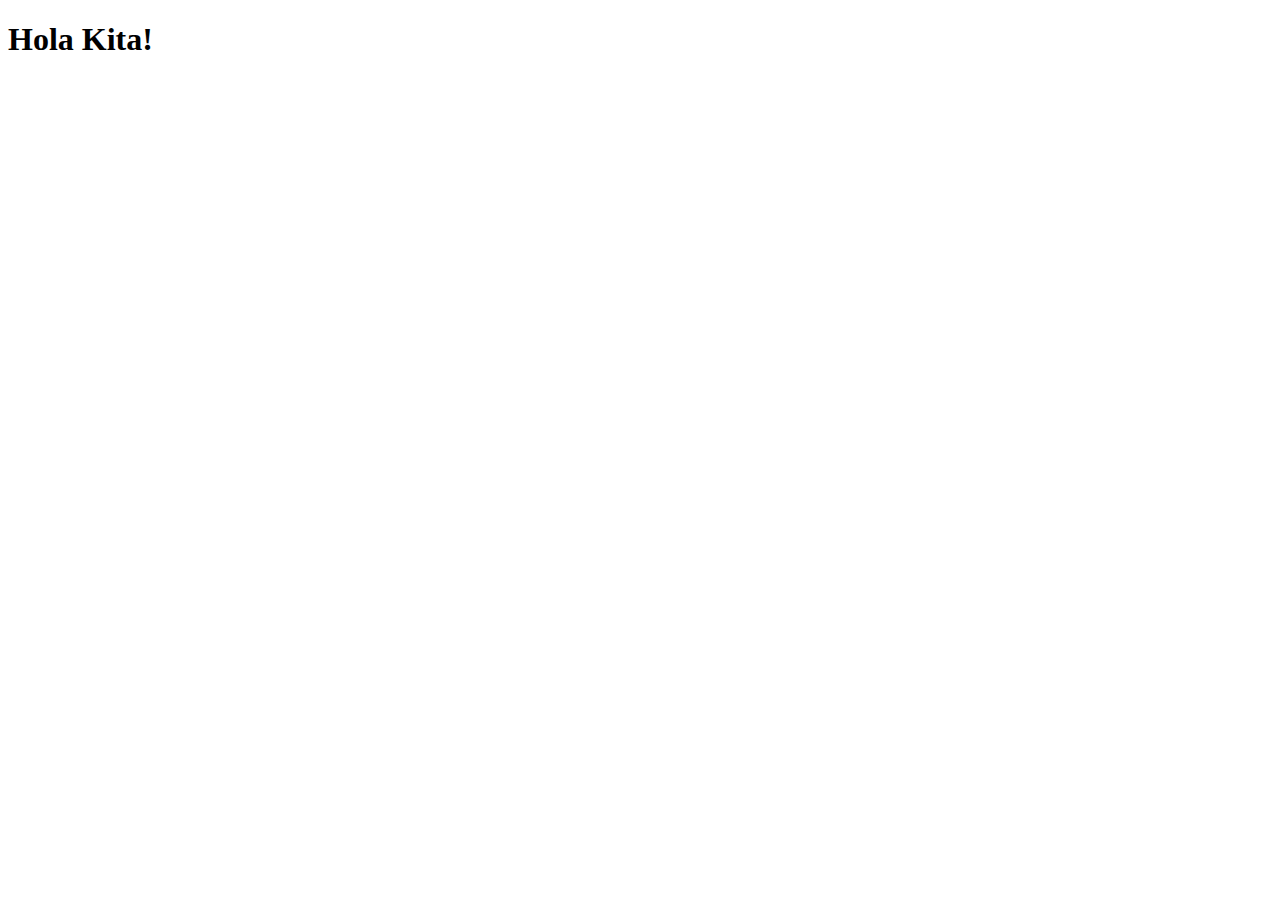
==== index.html @ 29c372cc "[Create] Web Kita" ====
<!DOCTYPE html>
<html lang="en">
<head>
    <meta charset="UTF-8">
    <meta name="viewport" content="width=device-width, initial-scale=1.0">
    <title>Document</title>
    <link rel="stylesheet" href="CSS/styles.css">
    <link rel="script" href="JS/script.js">
</head>
<body>
    <h1>Hola Kita!</h1>
</body>
</html>
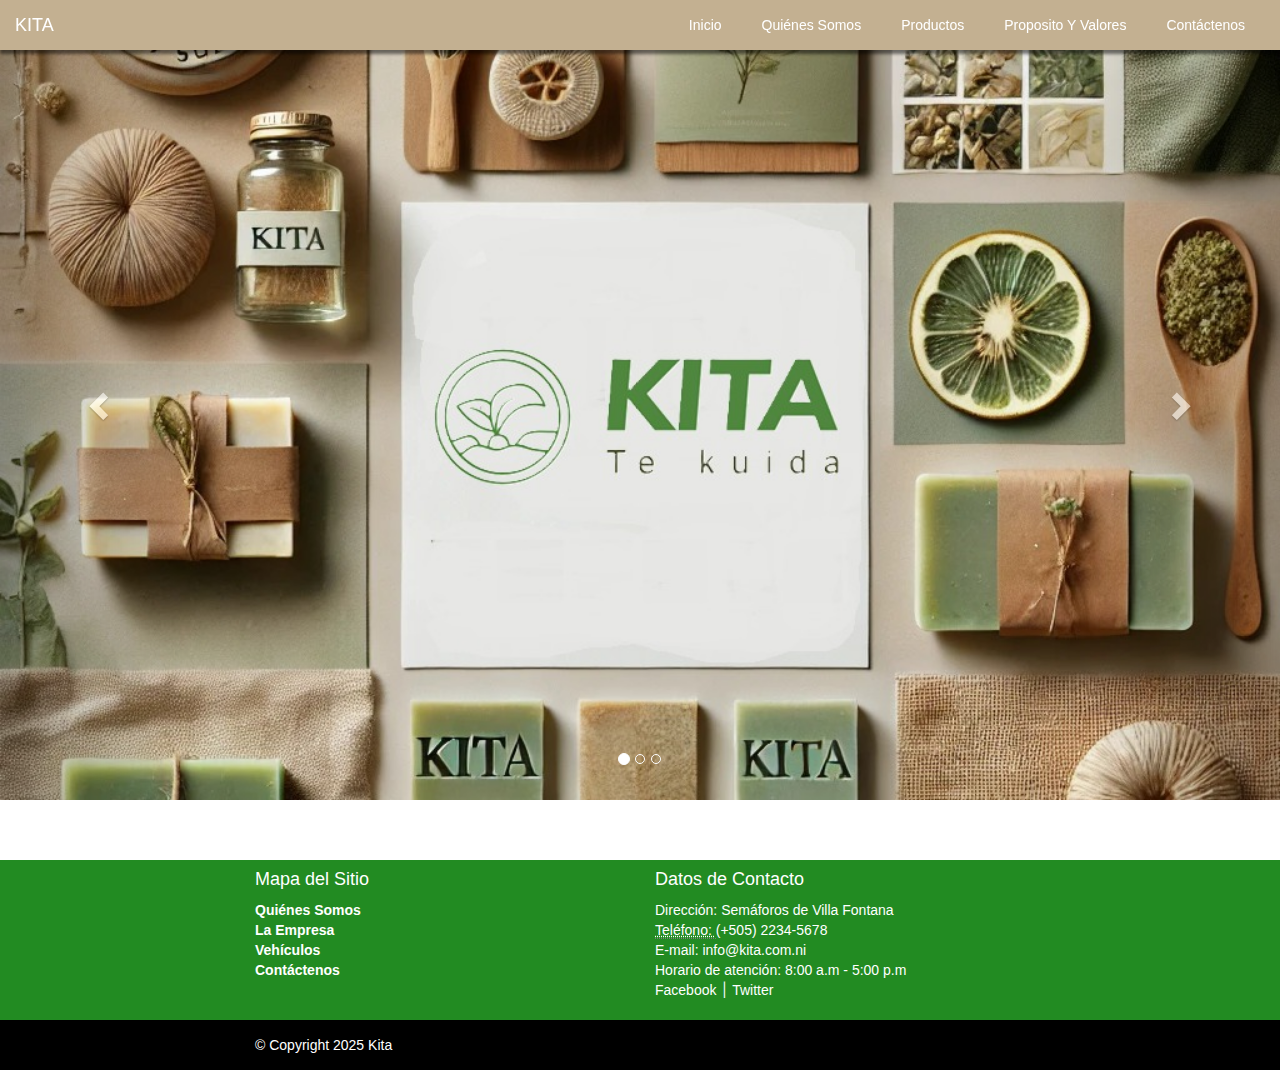
==== commit ad15d1a6: "Update index.html" ====
--- a/index.html
+++ b/index.html
@@ -1,13 +1,142 @@
 <!DOCTYPE html>
 <html lang="en">
-<head>
-    <meta charset="UTF-8">
-    <meta name="viewport" content="width=device-width, initial-scale=1.0">
-    <title>Document</title>
-    <link rel="stylesheet" href="CSS/styles.css">
-    <link rel="script" href="JS/script.js">
+  <head>
+    <meta charset="utf-8">
+	<meta http-equiv="X-UA-Compatible" content="IE=edge">
+	<meta name="viewport" content="width=device-width, initial-scale=1">
+    <title>KITA Te Cuida</title>
+    <!-- Bootstrap --> 
+	<link href="css/bootstrap.css" rel="stylesheet">
+	<link href="css/stilo.css" rel="stylesheet" type="text/css">
+    <link href="js/mai.js" rel="stylesheet"> 
 </head>
-<body>
-    <h1>Hola Kita!</h1>
+<body>	  
+<!-- INICIO DEL MENU DE NAVEGACIÓN -->
+<nav class="navbar navbar-default menu-fixed">
+	       <div class="container-fluid">
+                <!-- Brand and toggle get grouped for better mobile display -->
+                <div class="navbar-header">
+	               <button type="button" class="navbar-toggle collapsed" data-toggle="collapse" data-target="#defaultNavbar1" aria-expanded="false">
+				        <span class="sr-only">Toggle navigation</span>
+				        <span class="icon-bar"></span>
+				        <span class="icon-bar"></span>
+				        <span class="icon-bar"></span>
+                    </button>
+                    <a href="index.html" class="navbar-brand">KITA</a>
+			     </div>
+                 <!-- Collect the nav links, forms, and other content for toggling -->
+	             <div class="collapse navbar-collapse" id="defaultNavbar1">
+			         <ul class="nav navbar-nav navbar-right">
+	                  <!--  <li class="active"><a href="index.html">Inicio<span class="sr-only">(current)</span></a></li>-->
+                        <li><a href="index.html">Inicio</a></li>
+	                   <li><a href="QuienesSomos.html">Quiénes Somos</a></li>
+                       <li><a href="Productos.html">Productos</a></li>
+			           <li><a href="PropositoYValores.html">Proposito Y Valores</a></li>
+			           <li><a href="Contactenos.html">Contáctenos</a></li>
+			           <!--  <li><a href="admin.html">Administrador</a></li>  -->
+			         </ul>
+                </div>
+            </div>
+        </nav>
+<!-- FIN DEL MENÚ DE NAVEGACIÓN -->
+
+<!--INICIO DEL SLIDER DEL BANNER-->	
+<div id="carousel1" class="carousel slide" data-ride="carousel" >
+    <ol class="carousel-indicators">
+      <li data-target="#carousel1" data-slide-to="0" class="active"></li>
+      <li data-target="#carousel1" data-slide-to="1"></li>
+      <li data-target="#carousel1" data-slide-to="2"></li>
+    </ol>
+      
+    <div class="carousel-inner" role="listbox">
+      <div class="item active">
+        <img src="Images/pic.jpg" alt="First slide image" width="40%" height="40%" class="center-block">
+        <div class="carousel-caption">
+          <h3></h3>
+          <p></p>
+        </div>
+      </div>
+        
+      <div class="item">
+        <img src="Images/pic1.jpg" alt="Second slide image" width="40%" height="40%" class="center-block">
+        <div class="carousel-caption">
+          <h3></h3>
+          <p></p>
+        </div>
+      </div>
+        
+      <div class="item">
+        <img src="Images/pic4.png" alt="Third slide image" width="40%" height="40%" class="center-block">
+        <div class="carousel-caption">
+          <h3></h3>
+          <p></p>
+        </div>
+      </div>
+        
+    </div>
+      
+    <a class="left carousel-control" href="#carousel1" role="button" data-slide="prev"><span class="glyphicon glyphicon-chevron-left" aria-hidden="true"></span><span class="sr-only">Previous</span>
+    </a><a class="right carousel-control" href="#carousel1" role="button" data-slide="next">
+    <span class="glyphicon glyphicon-chevron-right" aria-hidden="true"></span>
+    <span class="sr-only">Next</span></a>
+  </div>
+  <!--FIN DEL SLIDER DEL BANNER-->
+
+<!--CONTENIDO DE LA PÁGINA-->
+    
+
+
+
+    
+<!-- INICIO PIE DE PÁGINA -->
+<footer>
+	       <!--Sección 01-->
+	       <section class="pie01">
+	           <div class="container">
+		          <div class="row" text align="left"> <!--Inicio de la 1ra Fila-->
+			         <!--Mapa del Sitio-->
+			         <div class="col-md-6">
+				        <h4>Mapa del Sitio</h4>
+				        <dl>
+					       <dl>
+						     <!-- <dt><a href="index.html">Inicio</a></dt>-->
+						      <dt><a href="quienessomos.html">Quiénes Somos</a></dt>
+						      <dt><a href="PropositoYValores.html">La Empresa</a></dt>
+						      <dt><a href="vehiculos.html">Vehículos</a></dt>
+						      <dt><a href="contactenos.html">Contáctenos</a></dt>
+					       </dl>
+				        </dl>
+			         </div>
+			         <!--Datos de Contactos-->
+			         <div class="col-md-6">
+				        <h4>Datos de Contacto</h4>
+				        <address>
+				            Dirección: Semáforos de Villa Fontana<br> 
+				            <abbr title="phone">Teléfono: </abbr>(+505) 2234-5678<br> 
+				            E-mail:<a href="mailto:info@kia.com.ni"> info@kita.com.ni</a><br> 
+				            Horario de atención: 8:00 a.m - 5:00 p.m<br> 
+                            Facebook ׀ Twitter 
+				        </address>
+			         </div>
+		          </div><!--Cierre de la Fila-->
+		      </div>
+	       </section>
+	
+	       <!--Sección 02-->
+	       <section class="pie02">
+	           <div class="container">
+			     &copy; Copyright 2025 Kita	
+		       </div>
+	       </section>
+</footer>
+<!-- FIN PIE DE PÁGINA -->
+
+
+    <!-- jQuery (necessary for Bootstrap's JavaScript plugins) --> 
+    <script src="js/jquery-1.11.3.min.js"></script>
+
+    <!-- Include all compiled plugins (below), or include individual files as needed --> 
+    <script src="js/bootstrap.js"></script>
+
 </body>
-</html>+</html>
--- a/css/stilo.css
+++ b/css/stilo.css
@@ -0,0 +1,178 @@
+﻿@charset "utf-8";
+/* CSS Document */
+
+/*CONTENIDO DEL TEXTO TRANSPARENTE*/
+/*.carousel-caption {
+	background-color: rgba(0,0,0,0.5);
+	margin-top: 0;
+	
+}
+
+@media only screen and (max-width:750px){
+	.carousel-caption {
+	display: none;
+	background-color: transparent;
+}
+
+}*/
+	
+.navbar-default{
+	background-color: #C3B091;
+	font: bold;
+	border: 0px;
+	margin-bottom: 0px;
+	border-radius: 0px;
+}  
+
+.navbar{
+	border-radius: 0px;
+
+}
+
+.navbar-default .navbar-nav > li > a{
+	color: #fff;
+	font: bold;
+
+}  
+
+.banner img {
+    width: 80%;
+    height: auto;
+    max-height: 600px;  /* Ajusta según tu necesidad */
+}
+
+#carousel1 .carousel-inner .item img {
+	width: 100%;
+	height: 800px; /* Ajusta la altura de las imágenes */
+	object-fit: cover; /* Esto asegura que la imagen se recorte y no se distorsione */
+  }
+
+.navbar-default .navbar-nav > li > a:hover {
+	color: #BF5E0A;
+
+}  
+
+.navbar-default .navbar-brand {
+	color: #FFF;
+
+}
+
+.navbar-default .navbar-brand:hover {
+	color: #FFF;
+}
+
+
+.navbar-default .navbar-nav > .active > a, .navbar-default .navbar-nav > .active > a:hover, .navbar-default .navbar-nav > .active > a:focus {
+    color: #248A88;
+    background-color: rgba(0, 0, 0, .075);
+}
+
+.navbar-default .navbar-nav > .active > a, .navbar-default .navbar-nav > a:hover {
+	color: #BF5E0A;
+
+} 
+
+/*Pie de página 1*/
+.pie01{
+	color: #FFF;
+	background-color: #228B22;
+	margin-top: 60px;
+}
+
+.pie01 a{
+	color: #FFF;
+}
+
+.pie01 a:hover{
+	color: #000;
+}
+
+/*Pie de página 2*/
+.pie02{ 
+	color: #FFF;
+	background-color: rgba(0,0,0,1.00);
+	padding: 15px;
+	padding-bottom: 15px;
+	
+}
+
+.menu-fixed{
+	position: fixed;
+	z-index: 1000;
+	top:0;
+	/*left: 0;*/
+	width:100%;
+	/*max-width: 1000px;*/
+	box-shadow:0px 4px 3px rgba(0,0,0,.5);
+}
+
+.menu-fixed ul li a{
+	padding:15px 20px;
+
+}
+
+nav{
+	
+	/*Animación al menu*/
+	-webkit-transition: all ease .5s;
+	-o-transition: all ease .5s;
+	transition: all ease .5s
+
+}
+
+.con_tit::after {
+    content: '';
+    display: block;
+    width: 70px;
+    height: 2px;
+    background: #bb162b;
+    margin-top: 18px;
+}
+
+
+/* Sección Propósito y Valores */
+.seccion {
+    padding: 50px 20px;
+    background-color: #f9f5ec; /* Tono caqui claro */
+    text-align: center;
+}
+
+.container {
+    max-width: 800px;
+    margin: 0 auto;
+}
+
+.titulo-seccion {
+    font-size: 2em;
+    color: #6d4c41; /* Marrón suave */
+    margin-bottom: 20px;
+    text-transform: uppercase;
+}
+
+.proposito h3,
+.valores h3 {
+    color: #4b382e; /* Marrón más oscuro */
+    font-size: 1.5em;
+    margin-bottom: 10px;
+}
+
+.proposito p {
+    font-size: 1.1em;
+    color: #5c4033; /* Marrón tierra */
+    line-height: 1.6;
+}
+
+.lista-valores {
+    list-style: none;
+    padding: 0;
+}
+
+.lista-valores li {
+    background: #e8dcc3; /* Beige suave */
+    margin: 10px 0;
+    padding: 15px;
+    border-radius: 8px;
+    font-size: 1.1em;
+    color: #3e2a1a;
+    text-align: left;
+}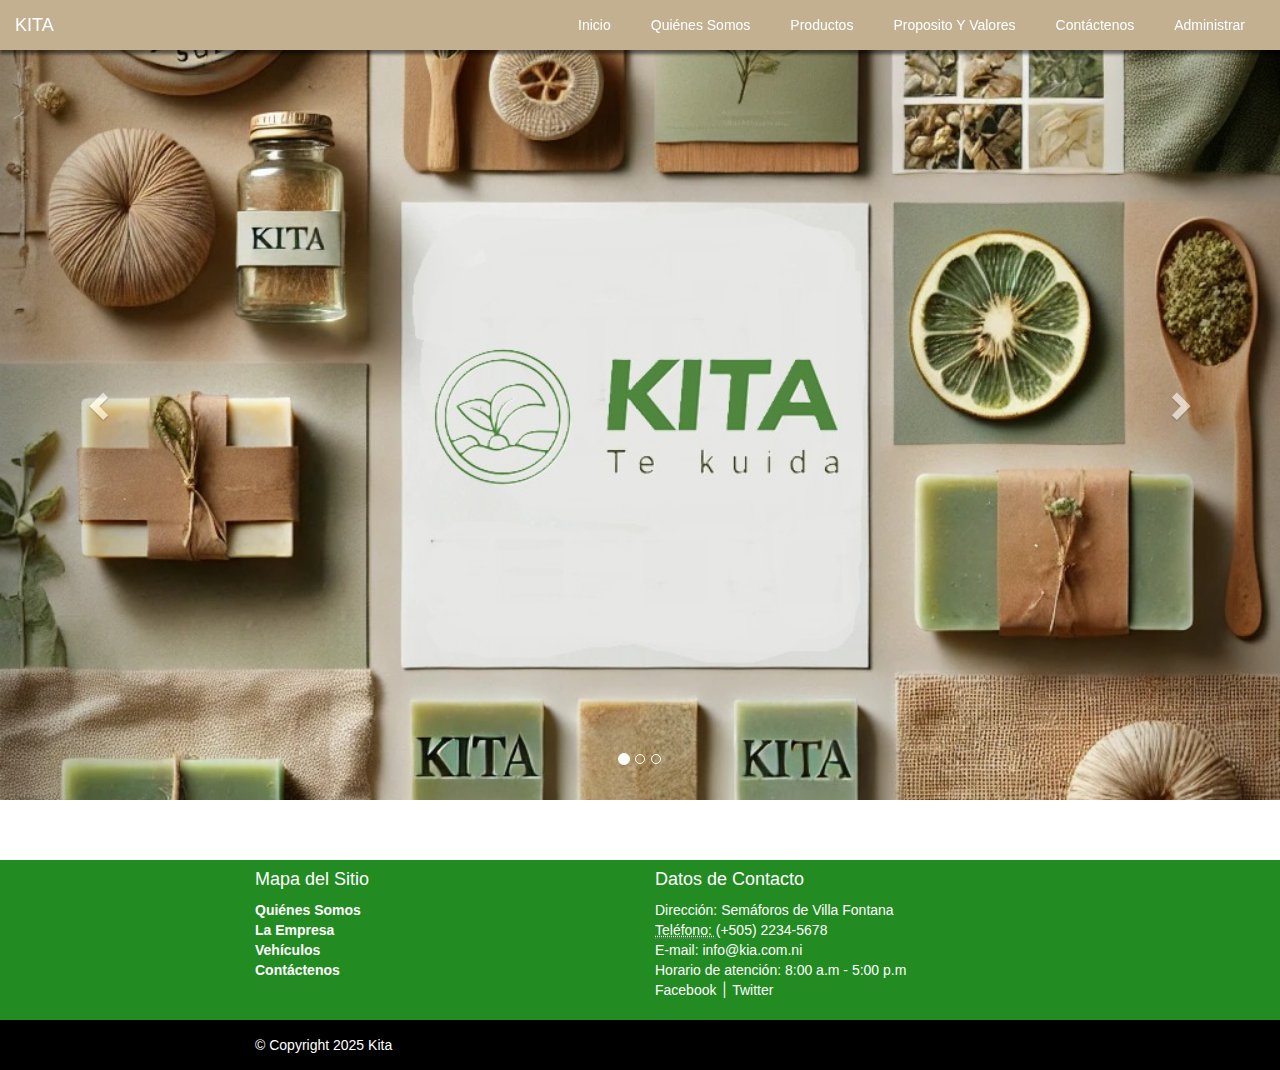
==== commit 8ab9186d: "Merge pull request #4 from ulisestm3/Ulises" ====
--- a/index.html
+++ b/index.html
@@ -30,10 +30,10 @@
 	                  <!--  <li class="active"><a href="index.html">Inicio<span class="sr-only">(current)</span></a></li>-->
                         <li><a href="index.html">Inicio</a></li>
 	                   <li><a href="QuienesSomos.html">Quiénes Somos</a></li>
-                       <li><a href="Productos.html">Productos</a></li>
+                       <li><a href="Productos.php">Productos</a></li>
 			           <li><a href="PropositoYValores.html">Proposito Y Valores</a></li>
 			           <li><a href="Contactenos.html">Contáctenos</a></li>
-			           <!--  <li><a href="admin.html">Administrador</a></li>  -->
+			           <li><a href="Formularios/login.php">Administrar</a></li>
 			         </ul>
                 </div>
             </div>
@@ -113,7 +113,7 @@
 				        <address>
 				            Dirección: Semáforos de Villa Fontana<br> 
 				            <abbr title="phone">Teléfono: </abbr>(+505) 2234-5678<br> 
-				            E-mail:<a href="mailto:info@kia.com.ni"> info@kita.com.ni</a><br> 
+				            E-mail:<a href="mailto:info@kia.com.ni"> info@kia.com.ni</a><br> 
 				            Horario de atención: 8:00 a.m - 5:00 p.m<br> 
                             Facebook ׀ Twitter 
 				        </address>
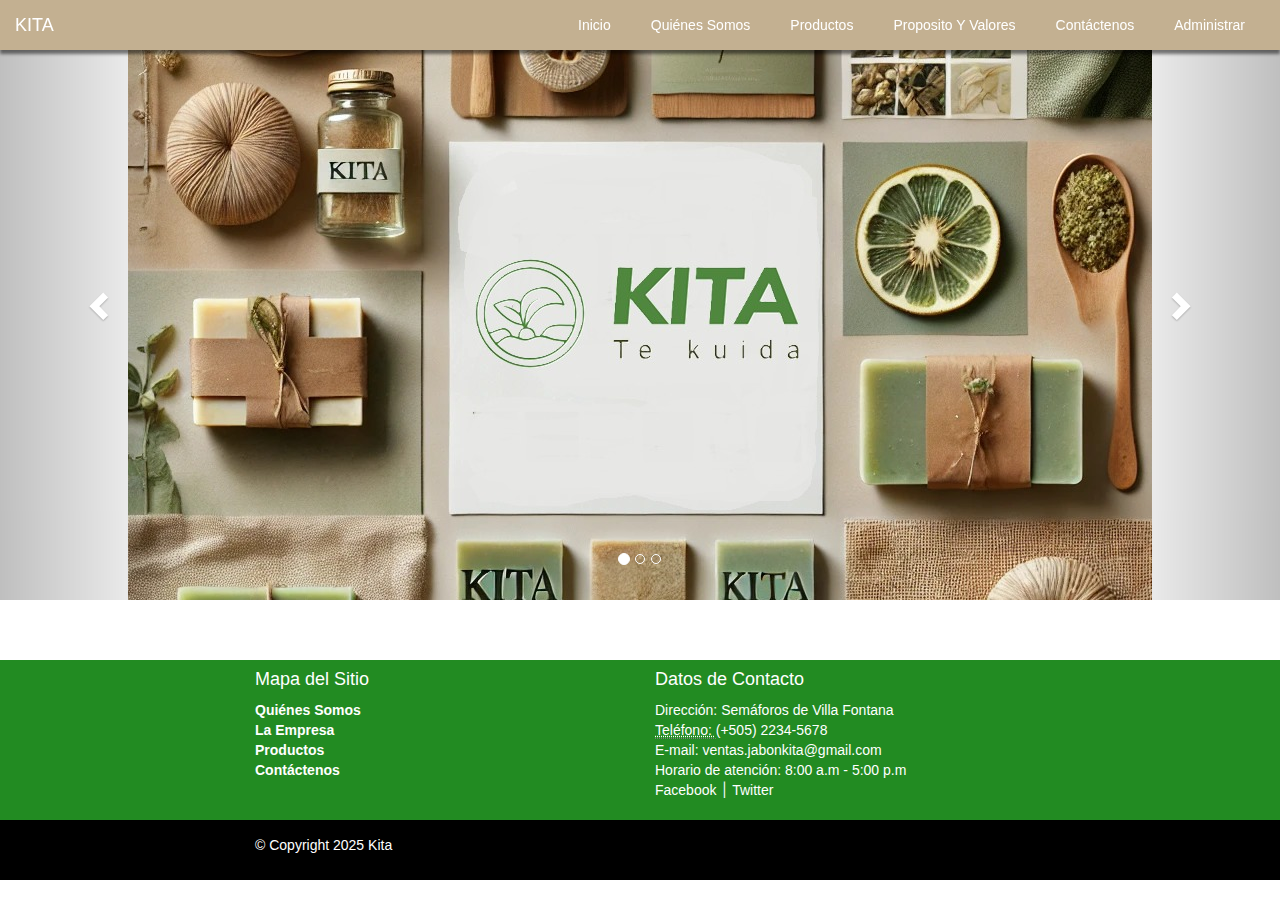
==== commit 41b71ce3: "Cambios en pie de pagina" ====
--- a/index.html
+++ b/index.html
@@ -50,7 +50,7 @@
       
     <div class="carousel-inner" role="listbox">
       <div class="item active">
-        <img src="Images/pic.jpg" alt="First slide image" width="40%" height="40%" class="center-block">
+        <img src="Images/pic.jpg" alt="First slide image" width="100%" height="10%" class="center-block">
         <div class="carousel-caption">
           <h3></h3>
           <p></p>
@@ -58,7 +58,7 @@
       </div>
         
       <div class="item">
-        <img src="Images/pic1.jpg" alt="Second slide image" width="40%" height="40%" class="center-block">
+        <img src="Images/pic1.jpg" alt="Second slide image" width="100%" height="10%" class="center-block">
         <div class="carousel-caption">
           <h3></h3>
           <p></p>
@@ -66,7 +66,7 @@
       </div>
         
       <div class="item">
-        <img src="Images/pic4.png" alt="Third slide image" width="40%" height="40%" class="center-block">
+        <img src="Images/pic4.png" alt="Third slide image" width="100%" height="10%" class="center-block">
         <div class="carousel-caption">
           <h3></h3>
           <p></p>
@@ -92,35 +92,36 @@
 <footer>
 	       <!--Sección 01-->
 	       <section class="pie01">
-	           <div class="container">
-		          <div class="row" text align="left"> <!--Inicio de la 1ra Fila-->
-			         <!--Mapa del Sitio-->
-			         <div class="col-md-6">
-				        <h4>Mapa del Sitio</h4>
-				        <dl>
-					       <dl>
-						     <!-- <dt><a href="index.html">Inicio</a></dt>-->
-						      <dt><a href="quienessomos.html">Quiénes Somos</a></dt>
-						      <dt><a href="PropositoYValores.html">La Empresa</a></dt>
-						      <dt><a href="vehiculos.html">Vehículos</a></dt>
-						      <dt><a href="contactenos.html">Contáctenos</a></dt>
-					       </dl>
-				        </dl>
-			         </div>
-			         <!--Datos de Contactos-->
-			         <div class="col-md-6">
-				        <h4>Datos de Contacto</h4>
-				        <address>
-				            Dirección: Semáforos de Villa Fontana<br> 
-				            <abbr title="phone">Teléfono: </abbr>(+505) 2234-5678<br> 
-				            E-mail:<a href="mailto:info@kia.com.ni"> info@kia.com.ni</a><br> 
-				            Horario de atención: 8:00 a.m - 5:00 p.m<br> 
-                            Facebook ׀ Twitter 
-				        </address>
-			         </div>
-		          </div><!--Cierre de la Fila-->
-		      </div>
-	       </section>
+			<div class="container">
+			   <div class="row" text align="left"> <!--Inicio de la 1ra Fila-->
+				  <!--Mapa del Sitio-->
+				  <div class="col-md-6">
+					 <h4>Mapa del Sitio</h4>
+					 <dl>
+						<dl>
+						   <!--<dt><a href="index.html">Inicio</a></dt>-->
+						   <dt><a href="quienessomos.html">Quiénes Somos</a></dt>
+						   <dt><a href="PropositoYValores.html">La Empresa</a></dt>
+						   <dt><a href="Productos.html">Productos</a></dt>
+						   <dt><a href="contactenos.html">Contáctenos</a></dt>
+						</dl>
+					 </dl>
+				  </div>
+				  <!--Datos de Contactos-->
+				  <div class="col-md-6">
+					 <h4>Datos de Contacto</h4>
+					 <address>
+						 Dirección: Semáforos de Villa Fontana<br> 
+						 <abbr title="phone">Teléfono: </abbr>(+505) 2234-5678<br> 
+						 E-mail:<a href="ventas.jabonkita@gmail.com"> ventas.jabonkita@gmail.com</a><br> 
+						 Horario de atención: 8:00 a.m - 5:00 p.m<br> 
+						 Facebook ׀ Twitter 
+					 </address>
+				  </div>
+			   </div><!--Cierre de la Fila-->
+		   </div>
+		</section>
+ 
 	
 	       <!--Sección 02-->
 	       <section class="pie02">
--- a/css/stilo.css
+++ b/css/stilo.css
@@ -43,9 +43,10 @@
 
 #carousel1 .carousel-inner .item img {
 	width: 100%;
-	height: 800px; /* Ajusta la altura de las imágenes */
+	height: 600px; /* Ajusta la altura de las imágenes */
 	object-fit: cover; /* Esto asegura que la imagen se recorte y no se distorsione */
-  }
+  
+} 
 
 .navbar-default .navbar-nav > li > a:hover {
 	color: #BF5E0A;
@@ -92,7 +93,8 @@
 	color: #FFF;
 	background-color: rgba(0,0,0,1.00);
 	padding: 15px;
-	padding-bottom: 15px;
+	padding-bottom: 25px;
+	bottom: 0;
 	
 }
 
